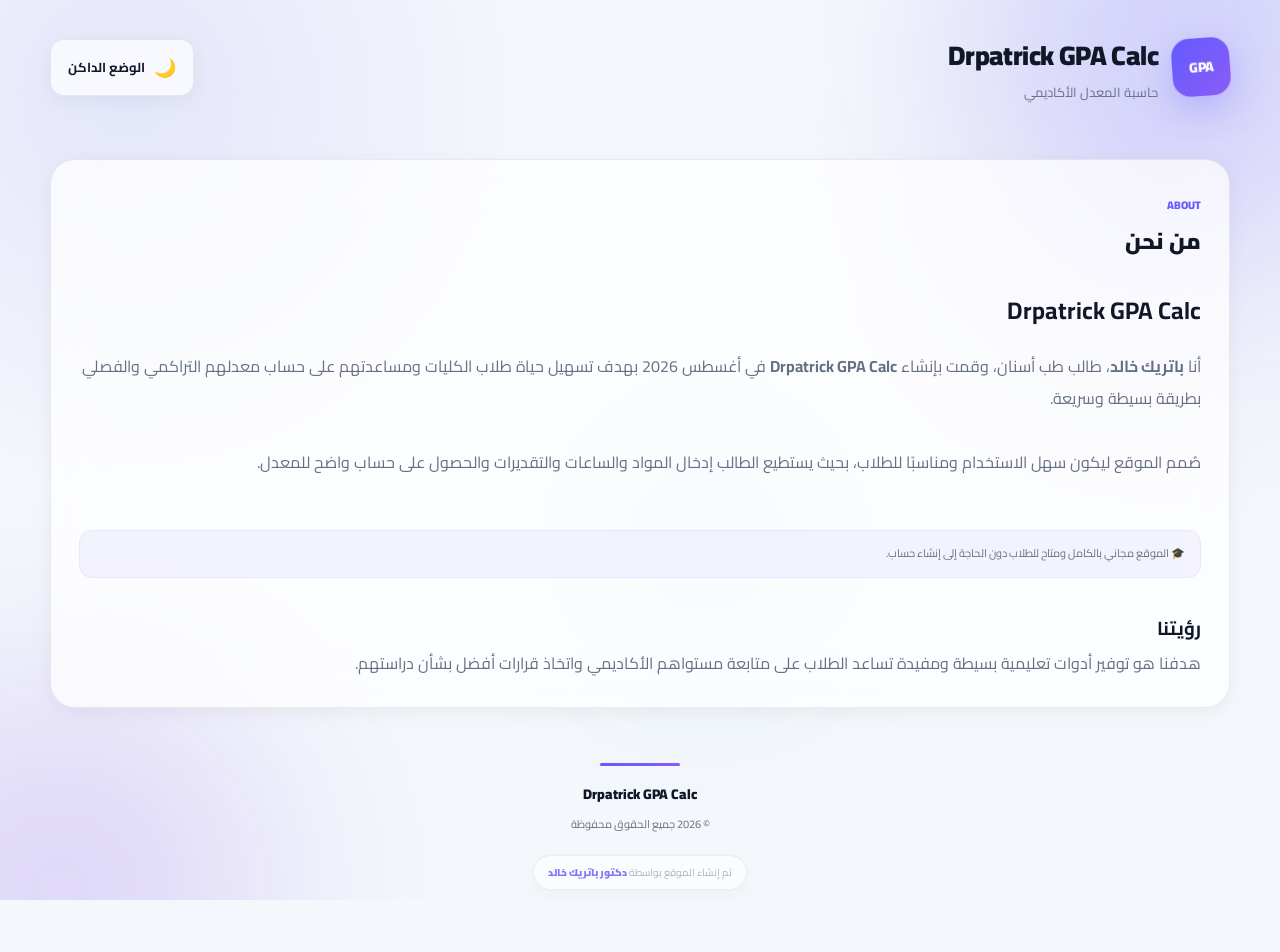
==== about.html @ 7ea022fc "Add About page" ====
<!DOCTYPE html>
<html lang="ar" dir="rtl">

<head>

    <meta charset="UTF-8">

    <meta
        name="viewport"
        content="width=device-width, initial-scale=1.0"
    >

    <meta
        name="description"
        content="من نحن - Drpatrick GPA Calc"
    >

    <title>من نحن | Drpatrick GPA Calc</title>

    <link
        rel="stylesheet"
        href="style.css"
    >

</head>


<body>

    <div class="background-effects">

        <div class="glow glow-1"></div>
        <div class="glow glow-2"></div>
        <div class="glow glow-3"></div>

    </div>


    <main class="app-container">


        <!-- HEADER -->

        <header class="app-header">

            <a
                href="index.html"
                class="brand"
                style="text-decoration:none;color:inherit;"
            >

                <div class="brand-icon">
                    GPA
                </div>

                <div class="brand-info">

                    <h1>
                        Drpatrick GPA Calc
                    </h1>

                    <p>
                        حاسبة المعدل الأكاديمي
                    </p>

                </div>

            </a>


            <button
                class="theme-toggle"
                id="themeToggle"
                type="button"
            >

                <span id="themeIcon">🌙</span>

                <span id="themeText">
                    الوضع الداكن
                </span>

            </button>

        </header>



        <!-- PAGE -->

        <section class="previous-gpa-section">

            <div class="section-header">

                <div>

                    <span class="section-kicker">
                        ABOUT
                    </span>

                    <h3>
                        من نحن
                    </h3>

                </div>

            </div>


            <div style="line-height:2;">

                <h2 style="margin-bottom:15px;">
                    Drpatrick GPA Calc
                </h2>

                <p style="color:var(--text-secondary);">

                    أنا <strong>باتريك خالد</strong>،
                    طالب طب أسنان، وقمت بإنشاء
                    <strong>Drpatrick GPA Calc</strong>
                    في أغسطس 2026 بهدف تسهيل حياة
                    طلاب الكليات ومساعدتهم على حساب
                    معدلهم التراكمي والفصلي بطريقة
                    بسيطة وسريعة.

                </p>


                <br>


                <p style="color:var(--text-secondary);">

                    صُمم الموقع ليكون سهل الاستخدام
                    ومناسبًا للطلاب، بحيث يستطيع الطالب
                    إدخال المواد والساعات والتقديرات
                    والحصول على حساب واضح للمعدل.

                </p>


                <br>


                <div class="previous-gpa-note">

                    🎓 الموقع مجاني بالكامل ومتاح
                    للطلاب دون الحاجة إلى إنشاء حساب.

                </div>


                <br>


                <h3>
                    رؤيتنا
                </h3>

                <p style="color:var(--text-secondary);">

                    هدفنا هو توفير أدوات تعليمية بسيطة
                    ومفيدة تساعد الطلاب على متابعة
                    مستواهم الأكاديمي واتخاذ قرارات
                    أفضل بشأن دراستهم.

                </p>

            </div>

        </section>



        <!-- FOOTER -->

        <footer class="app-footer">

            <div class="footer-line"></div>

            <p>
                Drpatrick GPA Calc
            </p>

            <span>
                © 2026 جميع الحقوق محفوظة
            </span>

        </footer>


    </main>


    <!-- WATERMARK -->

    <div class="watermark">

        تم إنشاء الموقع بواسطة
        <strong>
            دكتور باتريك خالد
        </strong>

    </div>


    <script>

        const themeToggle =
            document.getElementById("themeToggle");

        const themeIcon =
            document.getElementById("themeIcon");

        const themeText =
            document.getElementById("themeText");


        function updateThemeUI(isDark) {

            if (isDark) {

                themeIcon.textContent = "☀️";

                themeText.textContent =
                    "الوضع الفاتح";

            } else {

                themeIcon.textContent = "🌙";

                themeText.textContent =
                    "الوضع الداكن";

            }

        }


        function loadTheme() {

            const savedTheme =
                localStorage.getItem(
                    "drpatrick_gpa_theme"
                );

            const isDark =
                savedTheme === "dark";


            if (isDark) {

                document.body.classList.add(
                    "dark-mode"
                );

            }


            updateThemeUI(isDark);

        }


        themeToggle.addEventListener(
            "click",
            () => {

                const isDark =
                    document.body.classList.toggle(
                        "dark-mode"
                    );


                localStorage.setItem(
                    "drpatrick_gpa_theme",
                    isDark
                        ? "dark"
                        : "light"
                );


                updateThemeUI(isDark);

            }
        );


        loadTheme();

    </script>

</body>

</html>
---- style.css ----
/* =========================================================
   Drpatrick GPA Calc
   Premium Arabic UI
========================================================= */

@import url('https://fonts.googleapis.com/css2?family=Cairo:wght@400;500;600;700;800;900&display=swap');


/* =========================================================
   VARIABLES
========================================================= */

:root {

    --bg-main: #f4f7fb;
    --bg-secondary: #ffffff;

    --surface: rgba(255, 255, 255, .72);
    --surface-solid: #ffffff;

    --text-main: #101828;
    --text-secondary: #667085;
    --text-muted: #98a2b3;

    --border: rgba(16, 24, 40, .08);

    --primary: #635bff;
    --primary-dark: #4f46e5;
    --primary-light: #8b83ff;

    --success: #12b76a;
    --danger: #f04438;
    --warning: #f79009;

    --shadow-sm:
        0 5px 20px rgba(16, 24, 40, .05);

    --shadow-md:
        0 15px 45px rgba(16, 24, 40, .09);

    --shadow-lg:
        0 30px 80px rgba(16, 24, 40, .13);

    --radius-sm: 12px;
    --radius-md: 18px;
    --radius-lg: 25px;
    --radius-xl: 34px;

    --transition:
        .35s cubic-bezier(.4, 0, .2, 1);
}


/* =========================================================
   DARK MODE
========================================================= */

body.dark-mode {

    --bg-main: #070b16;
    --bg-secondary: #0c1220;

    --surface: rgba(15, 23, 42, .74);
    --surface-solid: #101827;

    --text-main: #f8fafc;
    --text-secondary: #aab4c5;
    --text-muted: #667085;

    --border: rgba(255, 255, 255, .08);

    --shadow-sm:
        0 5px 25px rgba(0, 0, 0, .25);

    --shadow-md:
        0 20px 50px rgba(0, 0, 0, .32);

    --shadow-lg:
        0 30px 90px rgba(0, 0, 0, .45);
}


/* =========================================================
   RESET
========================================================= */

* {

    margin: 0;
    padding: 0;

    box-sizing: border-box;
}


html {

    scroll-behavior: smooth;
}


body {

    min-height: 100vh;

    font-family:
        'Cairo',
        sans-serif;

    color: var(--text-main);

    background:

        radial-gradient(
            circle at 10% 10%,
            rgba(99, 91, 255, .11),
            transparent 28%
        ),

        radial-gradient(
            circle at 90% 20%,
            rgba(139, 92, 246, .09),
            transparent 25%
        ),

        var(--bg-main);

    overflow-x: hidden;

    transition:
        background var(--transition),
        color var(--transition);
}


button,
input,
select {

    font-family: inherit;
}


button {

    border: none;

    outline: none;

    cursor: pointer;
}


button:focus-visible,
input:focus-visible,
select:focus-visible {

    outline:
        3px solid
        rgba(99, 91, 255, .25);
}


/* =========================================================
   BACKGROUND
========================================================= */

.background-effects {

    position: fixed;

    inset: 0;

    pointer-events: none;

    overflow: hidden;

    z-index: -1;
}


.glow {

    position: absolute;

    width: 420px;
    height: 420px;

    border-radius: 50%;

    filter: blur(100px);

    opacity: .20;

    animation:
        floatingGlow 13s ease-in-out infinite alternate;
}


.glow-1 {

    top: -190px;
    right: -120px;

    background: #635bff;
}


.glow-2 {

    bottom: -200px;
    left: -150px;

    background: #8b5cf6;

    animation-delay: -4s;
}


.glow-3 {

    top: 45%;
    left: 45%;

    width: 260px;
    height: 260px;

    background: #06b6d4;

    opacity: .08;

    animation-delay: -8s;
}


@keyframes floatingGlow {

    0% {

        transform:
            translate(0, 0)
            scale(1);
    }

    50% {

        transform:
            translate(40px, -30px)
            scale(1.08);
    }

    100% {

        transform:
            translate(-30px, 35px)
            scale(.94);
    }
}


/* =========================================================
   CONTAINER
========================================================= */

.app-container {

    width:
        min(1180px, calc(100% - 32px));

    margin: 0 auto;

    padding:
        30px 0
        115px;
}


/* =========================================================
   HEADER
========================================================= */

.app-header {

    display: flex;

    align-items: center;

    justify-content: space-between;

    gap: 20px;

    margin-bottom: 55px;

    animation:
        slideDown .7s ease both;
}


@keyframes slideDown {

    from {

        opacity: 0;

        transform:
            translateY(-25px);
    }

    to {

        opacity: 1;

        transform:
            translateY(0);
    }
}


.brand {

    display: flex;

    align-items: center;

    gap: 14px;
}


.brand-icon {

    width: 58px;
    height: 58px;

    display: grid;

    place-items: center;

    border-radius: 18px;

    color: white;

    font-size: 14px;

    font-weight: 900;

    background:
        linear-gradient(
            135deg,
            var(--primary),
            #8b5cf6
        );

    box-shadow:
        0 12px 35px
        rgba(99, 91, 255, .3);

    transform:
        rotate(-4deg);

    transition: var(--transition);
}


.brand:hover .brand-icon {

    transform:
        rotate(0)
        scale(1.08);

    box-shadow:
        0 18px 45px
        rgba(99, 91, 255, .45);
}


.brand-info h1 {

    font-size:
        clamp(20px, 3vw, 27px);

    font-weight: 900;

    letter-spacing: -.6px;
}


.brand-info p {

    color:
        var(--text-secondary);

    font-size: 13px;
}


/* =========================================================
   THEME BUTTON
========================================================= */

.theme-toggle {

    display: flex;

    align-items: center;

    gap: 9px;

    padding:
        11px 17px;

    border-radius: 14px;

    color:
        var(--text-main);

    background:
        var(--surface);

    border:
        1px solid
        var(--border);

    backdrop-filter:
        blur(20px);

    box-shadow:
        var(--shadow-sm);

    font-size: 13px;

    font-weight: 700;

    transition:
        var(--transition);
}


.theme-toggle:hover {

    transform:
        translateY(-3px);

    border-color:
        rgba(99, 91, 255, .3);

    box-shadow:
        0 12px 30px
        rgba(99, 91, 255, .12);
}


.theme-toggle span:first-child {

    font-size: 18px;

    transition:
        transform .5s ease;
}


.theme-toggle:hover span:first-child {

    transform:
        rotate(25deg)
        scale(1.15);
}


/* =========================================================
   WELCOME
========================================================= */

.welcome-section {

    margin-bottom: 30px;

    animation:
        fadeUp .8s .1s ease both;
}


@keyframes fadeUp {

    from {

        opacity: 0;

        transform:
            translateY(25px);
    }

    to {

        opacity: 1;

        transform:
            translateY(0);
    }
}


.welcome-badge {

    display: inline-flex;

    padding:
        7px 14px;

    border-radius: 50px;

    color:
        var(--primary);

    background:
        rgba(99, 91, 255, .09);

    border:
        1px solid
        rgba(99, 91, 255, .14);

    font-size: 12px;

    font-weight: 800;

    margin-bottom: 14px;
}


.welcome-content h2 {

    font-size:
        clamp(30px, 6vw, 55px);

    line-height: 1.25;

    font-weight: 900;

    letter-spacing: -1.5px;
}


.welcome-content h2 span {

    display: block;

    background:
        linear-gradient(
            90deg,
            var(--primary),
            #8b5cf6,
            #06b6d4
        );

    background-size:
        200% auto;

    color: transparent;

    -webkit-background-clip: text;

    background-clip: text;

    animation:
        gradientMove 5s linear infinite;
}


@keyframes gradientMove {

    to {

        background-position:
            200% center;
    }
}


.welcome-content p {

    max-width: 650px;

    color:
        var(--text-secondary);

    font-size: 15px;

    line-height: 1.9;

    margin-top: 12px;
}


/* =========================================================
   RESULT CARD
========================================================= */

.result-card {

    position: relative;

    display: flex;

    align-items: center;

    justify-content: space-between;

    gap: 30px;

    padding:
        38px 42px;

    margin-bottom: 22px;

    overflow: hidden;

    border-radius:
        var(--radius-xl);

    color: white;

    background:
        linear-gradient(
            135deg,
            #635bff,
            #4f46e5
        );

    box-shadow:
        0 25px 65px
        rgba(99, 91, 255, .25);

    animation:
        fadeUp .8s .2s ease both;
}


.result-card::before {

    content: "";

    position: absolute;

    width: 350px;
    height: 350px;

    border-radius: 50%;

    border:
        1px solid
        rgba(255,255,255,.12);

    left: -120px;
    bottom: -210px;
}


.result-card::after {

    content: "";

    position: absolute;

    width: 240px;
    height: 240px;

    border-radius: 50%;

    border:
        1px solid
        rgba(255,255,255,.10);

    right: 20%;
    top: -170px;
}


.result-info {

    position: relative;

    z-index: 2;
}


.result-label {

    font-size: 14px;

    opacity: .78;

    font-weight: 600;
}


.gpa-value {

    display: flex;

    align-items: baseline;

    gap: 8px;

    margin-top: 5px;
}


.gpa-value strong {

    font-size:
        clamp(52px, 9vw, 82px);

    line-height: 1;

    font-weight: 900;

    letter-spacing: -4px;
}


.gpa-value span {

    font-size: 18px;

    opacity: .65;

    font-weight: 700;
}


.result-info p {

    margin-top: 8px;

    font-size: 13px;

    opacity: .72;
}


/* =========================================================
   GPA CIRCLE
========================================================= */

.gpa-circle {

    position: relative;

    width: 150px;
    height: 150px;

    flex-shrink: 0;

    display: grid;

    place-items: center;

    border-radius: 50%;

    background:
        conic-gradient(
            rgba(255,255,255,.95) 0deg,
            rgba(255,255,255,.12) 0deg
        );

    z-index: 2;

    transition:
        transform .5s ease;
}


.gpa-circle:hover {

    transform:
        rotate(8deg)
        scale(1.05);
}


.circle-inner {

    width: 122px;
    height: 122px;

    display: grid;

    place-items: center;

    border-radius: 50%;

    background:
        rgba(78,68,180,.9);

    backdrop-filter:
        blur(10px);
}


.circle-inner span {

    font-size: 22px;

    font-weight: 900;
}


/* =========================================================
   STATISTICS
========================================================= */

.statistics-grid {

    display: grid;

    grid-template-columns:
        repeat(3, 1fr);

    gap: 16px;

    margin-bottom: 28px;

    animation:
        fadeUp .8s .3s ease both;
}


.stat-card {

    display: flex;

    align-items: center;

    gap: 15px;

    padding: 22px;

    border-radius:
        var(--radius-md);

    background:
        var(--surface);

    border:
        1px solid
        var(--border);

    backdrop-filter:
        blur(20px);

    box-shadow:
        var(--shadow-sm);

    transition:
        var(--transition);
}


.stat-card:hover {

    transform:
        translateY(-6px);

    box-shadow:
        var(--shadow-md);

    border-color:
        rgba(99,91,255,.18);
}


.stat-icon {

    width: 48px;
    height: 48px;

    display: grid;

    place-items: center;

    border-radius: 15px;

    background:
        rgba(99,91,255,.10);

    font-size: 21px;

    transition:
        var(--transition);
}


.stat-card:hover .stat-icon {

    transform:
        scale(1.1)
        rotate(-5deg);
}


.stat-card span {

    display: block;

    color:
        var(--text-secondary);

    font-size: 12px;
}


.stat-card strong {

    display: block;

    font-size: 21px;

    font-weight: 900;
}


/* =========================================================
   ALL SECTIONS
========================================================= */

.previous-gpa-section,
.subjects-section,
.calculation-details,
.grading-section {

    padding: 28px;

    border-radius:
        var(--radius-lg);

    background:
        var(--surface);

    border:
        1px solid
        var(--border);

    backdrop-filter:
        blur(22px);

    box-shadow:
        var(--shadow-sm);

    margin-bottom: 24px;

    animation:
        fadeUp .8s .4s ease both;
}


.section-header {

    display: flex;

    align-items: center;

    justify-content: space-between;

    gap: 20px;

    margin-bottom: 25px;
}


.section-kicker {

    color:
        var(--primary);

    font-size: 11px;

    font-weight: 900;
}


.section-header h3 {

    font-size: 22px;

    font-weight: 900;

    margin-top: 2px;
}


/* =========================================================
   PREVIOUS GPA
========================================================= */

.previous-gpa-grid {

    display: grid;

    grid-template-columns:
        repeat(2, 1fr);

    gap: 18px;
}


.field-group label {

    display: block;

    margin-bottom: 7px;

    color:
        var(--text-secondary);

    font-size: 12px;

    font-weight: 800;
}


.field-group input,
.field-group select {

    width: 100%;

    height: 48px;

    padding:
        0 14px;

    border-radius: 13px;

    border:
        1px solid
        var(--border);

    outline: none;

    color:
        var(--text-main);

    background:
        var(--bg-main);

    font-size: 13px;

    font-weight: 600;

    transition:
        var(--transition);
}


.field-group input::placeholder {

    color:
        var(--text-muted);
}


.field-group input:focus,
.field-group select:focus {

    border-color:
        var(--primary);

    box-shadow:
        0 0 0 4px
        rgba(99,91,255,.08);
}


.field-group small {

    display: block;

    color:
        var(--text-muted);

    font-size: 10px;

    margin-top: 6px;
}


.previous-gpa-note {

    display: flex;

    align-items: center;

    gap: 10px;

    margin-top: 20px;

    padding: 13px 15px;

    border-radius: 13px;

    color:
        var(--text-secondary);

    background:
        rgba(99,91,255,.06);

    border:
        1px solid
        rgba(99,91,255,.08);

    font-size: 11px;

    line-height: 1.8;
}


.previous-gpa-note:first-letter {

    font-size: 17px;
}


/* =========================================================
   SUBJECTS
========================================================= */

.subjects-container {

    width: 100%;
}


.primary-button {

    display: flex;

    align-items: center;

    justify-content: center;

    gap: 8px;

    padding:
        12px 18px;

    border-radius: 14px;

    color: white;

    background:
        linear-gradient(
            135deg,
            var(--primary),
            var(--primary-dark)
        );

    box-shadow:
        0 8px 25px
        rgba(99,91,255,.22);

    font-size: 13px;

    font-weight: 800;

    transition:
        var(--transition);
}


.primary-button span {

    font-size: 20px;
}


.primary-button:hover {

    transform:
        translateY(-3px);

    box-shadow:
        0 15px 35px
        rgba(99,91,255,.35);
}


.primary-button:active {

    transform:
        scale(.97);
}


/* =========================================================
   EMPTY STATE
========================================================= */

.empty-state {

    text-align: center;

    padding:
        55px 20px;

    border:
        1px dashed
        var(--border);

    border-radius:
        var(--radius-md);

    background:
        rgba(99,91,255,.025);
}


.empty-icon {

    width: 72px;
    height: 72px;

    display: grid;

    place-items: center;

    margin:
        0 auto 15px;

    border-radius: 22px;

    background:
        rgba(99,91,255,.09);

    font-size: 30px;

    animation:
        floatingBook 3s ease-in-out infinite;
}


@keyframes floatingBook {

    0%,100% {

        transform:
            translateY(0);
    }

    50% {

        transform:
            translateY(-8px);
    }
}


.empty-state h4 {

    font-size: 17px;

    font-weight: 900;
}


.empty-state p {

    color:
        var(--text-secondary);

    font-size: 13px;

    margin:
        5px 0 18px;
}


.secondary-button {

    padding:
        11px 18px;

    border-radius: 13px;

    color:
        var(--primary);

    background:
        rgba(99,91,255,.09);

    font-size: 13px;

    font-weight: 800;

    transition:
        var(--transition);
}


.secondary-button:hover {

    transform:
        translateY(-2px);

    background:
        rgba(99,91,255,.16);
}


/* =========================================================
   SUBJECT CARD
========================================================= */

.subject-card {

    display: grid;

    grid-template-columns:
        1.4fr
        .7fr
        .8fr
        auto;

    align-items: end;

    gap: 15px;

    padding: 18px;

    margin-bottom: 12px;

    border-radius: 18px;

    background:
        var(--surface-solid);

    border:
        1px solid
        var(--border);

    box-shadow:
        0 5px 18px
        rgba(16,24,40,.04);

    animation:
        subjectAppear .45s ease both;

    transition:
        var(--transition);
}


@keyframes subjectAppear {

    from {

        opacity: 0;

        transform:
            translateX(20px)
            scale(.98);
    }

    to {

        opacity: 1;

        transform:
            translateX(0)
            scale(1);
    }
}


.subject-card:hover {

    transform:
        translateY(-3px);

    box-shadow:
        var(--shadow-md);

    border-color:
        rgba(99,91,255,.16);
}


.delete-subject {

    width: 46px;
    height: 46px;

    display: grid;

    place-items: center;

    border-radius: 12px;

    color:
        var(--danger);

    background:
        rgba(240,68,56,.08);

    font-size: 18px;

    transition:
        var(--transition);
}


.delete-subject:hover {

    transform:
        scale(1.08)
        rotate(6deg);

    background:
        rgba(240,68,56,.15);
}


/* =========================================================
   CALCULATION DETAILS
========================================================= */

.calculation-details {

    position: relative;

    overflow: hidden;
}


.calculation-details::before {

    content: "";

    position: absolute;

    width: 180px;
    height: 180px;

    border-radius: 50%;

    background:
        rgba(99,91,255,.05);

    left: -80px;
    bottom: -100px;

    pointer-events: none;
}


.calculation-grid {

    display: grid;

    grid-template-columns:
        repeat(4, 1fr);

    gap: 12px;
}


.calculation-item {

    position: relative;

    padding:
        20px 15px;

    text-align: center;

    border-radius: 17px;

    background:
        var(--bg-main);

    border:
        1px solid
        var(--border);

    overflow: hidden;

    transition:
        var(--transition);
}


.calculation-item::before {

    content: "";

    position: absolute;

    top: 0;
    right: 0;

    width: 100%;
    height: 3px;

    background:
        linear-gradient(
            90deg,
            var(--primary),
            #8b5cf6
        );

    transform:
        scaleX(0);

    transform-origin:
        right;

    transition:
        transform .4s ease;
}


.calculation-item:hover {

    transform:
        translateY(-5px);

    box-shadow:
        var(--shadow-sm);
}


.calculation-item:hover::before {

    transform:
        scaleX(1);
}


.calculation-item span {

    display: block;

    color:
        var(--text-secondary);

    font-size: 11px;

    font-weight: 700;

    margin-bottom: 7px;
}


.calculation-item strong {

    display: block;

    color:
        var(--primary);

    font-size: 26px;

    font-weight: 900;
}


/* =========================================================
   ACTIONS
========================================================= */

.actions-section {

    display: flex;

    align-items: center;

    justify-content: center;

    gap: 12px;

    margin:
        28px 0;

    animation:
        fadeUp .8s .5s ease both;
}


.calculate-button {

    position: relative;

    overflow: hidden;

    display: flex;

    align-items: center;

    justify-content: center;

    gap: 10px;

    min-width: 230px;

    padding:
        16px 25px;

    border-radius: 16px;

    color: white;

    background:
        linear-gradient(
            135deg,
            var(--primary),
            #7c3aed
        );

    box-shadow:
        0 12px 35px
        rgba(99,91,255,.28);

    font-size: 14px;

    font-weight: 900;

    transition:
        var(--transition);
}


.calculate-button::before {

    content: "";

    position: absolute;

    top: 0;
    right: -100%;

    width: 70%;
    height: 100%;

    background:
        linear-gradient(
            90deg,
            transparent,
            rgba(255,255,255,.2),
            transparent
        );

    transform:
        skewX(-20deg);

    transition:
        right .7s ease;
}


.calculate-button:hover::before {

    right: 130%;
}


.calculate-button:hover {

    transform:
        translateY(-4px);

    box-shadow:
        0 18px 45px
        rgba(99,91,255,.4);
}


.calculate-button:active {

    transform:
        scale(.97);
}


.button-icon {

    font-size: 19px;
}


.reset-button {

    display: flex;

    align-items: center;

    justify-content: center;

    gap: 7px;

    padding:
        15px 20px;

    border-radius: 15px;

    color:
        var(--text-secondary);

    background:
        var(--surface);

    border:
        1px solid
        var(--border);

    font-size: 13px;

    font-weight: 800;

    transition:
        var(--transition);
}


.reset-button:hover {

    color:
        var(--danger);

    border-color:
        rgba(240,68,56,.2);

    background:
        rgba(240,68,56,.06);

    transform:
        translateY(-3px);
}


.reset-button span {

    font-size: 19px;

    transition:
        transform .6s ease;
}


.reset-button:hover span {

    transform:
        rotate(-180deg);
}


/* =========================================================
   GRADING
========================================================= */

.grades-grid {

    display: grid;

    grid-template-columns:
        repeat(5, 1fr);

    gap: 10px;
}


.grade-item {

    padding:
        15px 10px;

    text-align: center;

    border-radius: 14px;

    background:
        var(--bg-main);

    border:
        1px solid
        var(--border);

    transition:
        var(--transition);
}


.grade-item:hover {

    transform:
        translateY(-5px);

    background:
        rgba(99,91,255,.07);

    border-color:
        rgba(99,91,255,.25);

    box-shadow:
        0 10px 25px
        rgba(99,91,255,.08);
}


.grade-item strong {

    display: block;

    color:
        var(--primary);

    font-size: 17px;

    font-weight: 900;
}


.grade-item span {

    display: block;

    color:
        var(--text-secondary);

    font-size: 11px;
}


/* =========================================================
   FOOTER
========================================================= */

.app-footer {

    text-align: center;

    margin-top: 55px;

    color:
        var(--text-secondary);
}


.footer-line {

    width: 80px;
    height: 3px;

    margin:
        0 auto 15px;

    border-radius: 50px;

    background:
        linear-gradient(
            90deg,
            var(--primary),
            #8b5cf6
        );
}


.app-footer p {

    color:
        var(--text-main);

    font-size: 14px;

    font-weight: 900;
}


.app-footer span {

    font-size: 11px;
}


/* =========================================================
   WATERMARK
========================================================= */

.watermark {

    position: fixed;

    left: 50%;
    bottom: 10px;

    transform:
        translateX(-50%);

    z-index: 50;

    width: max-content;

    max-width:
        calc(100% - 30px);

    padding:
        7px 14px;

    border-radius: 50px;

    color:
        var(--text-muted);

    background:
        var(--surface);

    border:
        1px solid
        var(--border);

    backdrop-filter:
        blur(15px);

    box-shadow:
        0 5px 20px
        rgba(0,0,0,.05);

    font-size: 10px;

    opacity: .82;

    pointer-events: none;
}


.watermark strong {

    color:
        var(--primary);

    font-weight: 900;
}


/* =========================================================
   TOAST
========================================================= */

.toast {

    position: fixed;

    left: 25px;
    bottom: 25px;

    display: flex;

    align-items: center;

    gap: 10px;

    max-width:
        calc(100% - 50px);

    padding:
        13px 17px;

    border-radius: 14px;

    color:
        var(--text-main);

    background:
        var(--surface-solid);

    border:
        1px solid
        var(--border);

    box-shadow:
        0 15px 40px
        rgba(0,0,0,.15);

    backdrop-filter:
        blur(20px);

    font-size: 12px;

    font-weight: 700;

    transform:
        translateY(120px);

    opacity: 0;

    pointer-events: none;

    transition:
        .4s cubic-bezier(.4,0,.2,1);

    z-index: 100;
}


.toast.show {

    transform:
        translateY(0);

    opacity: 1;
}


#toastIcon {

    width: 25px;
    height: 25px;

    display: grid;

    place-items: center;

    border-radius: 50%;

    color: white;

    background:
        var(--success);

    font-size: 12px;
}


/* =========================================================
   SCROLLBAR
========================================================= */

::-webkit-scrollbar {

    width: 8px;
}


::-webkit-scrollbar-track {

    background:
        var(--bg-main);
}


::-webkit-scrollbar-thumb {

    border-radius: 50px;

    background:
        linear-gradient(
            var(--primary),
            #8b5cf6
        );
}


/* =========================================================
   SELECTION
========================================================= */

::selection {

    color: white;

    background:
        var(--primary);
}


/* =========================================================
   TABLET
========================================================= */

@media (max-width: 900px) {

    .app-container {

        width:
            min(100% - 24px, 760px);
    }


    .subject-card {

        grid-template-columns:
            1fr 1fr;
    }


    .delete-subject {

        width: 100%;
    }


    .calculation-grid {

        grid-template-columns:
            repeat(2, 1fr);
    }


    .grades-grid {

        grid-template-columns:
            repeat(5, 1fr);
    }

}


/* =========================================================
   MOBILE
========================================================= */

@media (max-width: 600px) {

    .app-container {

        width:
            calc(100% - 18px);

        padding:
            15px 0 90px;
    }


    .app-header {

        align-items:
            flex-start;

        margin-bottom: 32px;
    }


    .brand-icon {

        width: 48px;
        height: 48px;

        border-radius: 15px;

        font-size: 11px;
    }


    .brand-info h1 {

        font-size: 18px;
    }


    .brand-info p {

        font-size: 10px;
    }


    .theme-toggle {

        padding:
            9px 11px;

        font-size: 0;
    }


    .theme-toggle span:first-child {

        font-size: 18px;
    }


    .welcome-content h2 {

        font-size: 31px;
    }


    .welcome-content p {

        font-size: 12px;
    }


    .result-card {

        flex-direction: column;

        align-items:
            flex-start;

        padding:
            28px 24px;

        border-radius: 25px;
    }


    .gpa-value strong {

        font-size: 62px;
    }


    .gpa-circle {

        align-self: center;

        width: 130px;
        height: 130px;
    }


    .circle-inner {

        width: 104px;
        height: 104px;
    }


    .statistics-grid {

        grid-template-columns:
            1fr;
    }


    .previous-gpa-section,
    .subjects-section,
    .calculation-details,
    .grading-section {

        padding: 18px;

        border-radius: 21px;
    }


    .section-header {

        align-items:
            flex-start;

        flex-direction:
            column;
    }


    .section-header h3 {

        font-size: 19px;
    }


    .primary-button {

        width: 100%;
    }


    .previous-gpa-grid {

        grid-template-columns:
            1fr;
    }


    .subject-card {

        grid-template-columns:
            1fr;

        padding: 15px;
    }


    .delete-subject {

        width: 100%;
    }


    .calculation-grid {

        grid-template-columns:
            1fr 1fr;
    }


    .calculation-item strong {

        font-size: 22px;
    }


    .actions-section {

        flex-direction: column;
    }


    .calculate-button,
    .reset-button {

        width: 100%;
    }


    .grades-grid {

        grid-template-columns:
            repeat(2, 1fr);
    }


    .watermark {

        bottom: 6px;

        font-size: 8px;

        padding:
            6px 10px;
    }


    .toast {

        left: 10px;
        right: 10px;

        bottom: 65px;

        max-width:
            none;
    }

}


/* =========================================================
   SMALL PHONES
========================================================= */

@media (max-width: 380px) {

    .welcome-content h2 {

        font-size: 27px;
    }


    .gpa-value strong {

        font-size: 55px;
    }


    .calculation-grid {

        grid-template-columns:
            1fr;
    }


    .result-card {

        padding:
            24px 19px;
    }

}


/* =========================================================
   REDUCED MOTION
========================================================= */

@media (prefers-reduced-motion: reduce) {

    *,
    *::before,
    *::after {

        animation-duration:
            .01ms !important;

        animation-iteration-count:
            1 !important;

        scroll-behavior:
            auto !important;

        transition-duration:
            .01ms !important;
    }

}
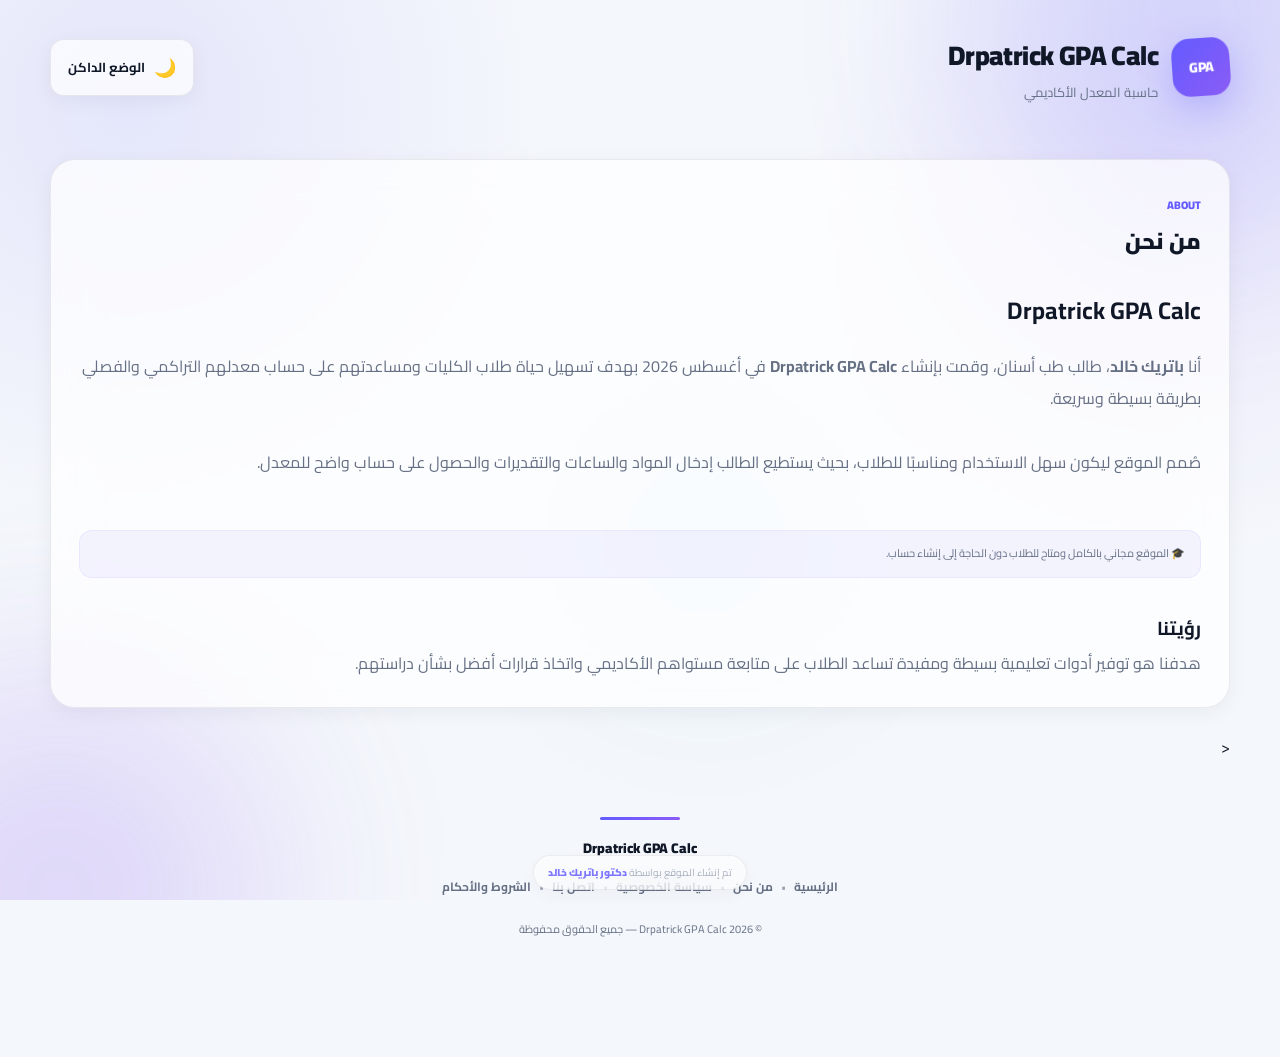
==== commit 7f94f489: "Refactor footer layout and content in about.html" ====
--- a/about.html
+++ b/about.html
@@ -174,21 +174,122 @@
 
         <!-- FOOTER -->
 
-        <footer class="app-footer">
-
-            <div class="footer-line"></div>
-
-            <p>
-                Drpatrick GPA Calc
-            </p>
-
-            <span>
-                © 2026 جميع الحقوق محفوظة
-            </span>
-
-        </footer>
-
-
+        <<!-- FOOTER -->
+
+<footer class="app-footer">
+
+    <div class="footer-line"></div>
+
+    <p>
+        Drpatrick GPA Calc
+    </p>
+
+
+    <div
+        style="
+            display:flex;
+            justify-content:center;
+            align-items:center;
+            flex-wrap:wrap;
+            gap:8px;
+            margin:14px 0;
+        "
+    >
+
+        <a
+            href="index.html"
+            style="
+                color:var(--text-secondary);
+                text-decoration:none;
+                font-size:12px;
+                font-weight:700;
+            "
+        >
+            الرئيسية
+        </a>
+
+
+        <span style="color:var(--text-muted);">
+            •
+        </span>
+
+
+        <a
+            href="about.html"
+            style="
+                color:var(--text-secondary);
+                text-decoration:none;
+                font-size:12px;
+                font-weight:700;
+            "
+        >
+            من نحن
+        </a>
+
+
+        <span style="color:var(--text-muted);">
+            •
+        </span>
+
+
+        <a
+            href="privacy.html"
+            style="
+                color:var(--text-secondary);
+                text-decoration:none;
+                font-size:12px;
+                font-weight:700;
+            "
+        >
+            سياسة الخصوصية
+        </a>
+
+
+        <span style="color:var(--text-muted);">
+            •
+        </span>
+
+
+        <a
+            href="contact.html"
+            style="
+                color:var(--text-secondary);
+                text-decoration:none;
+                font-size:12px;
+                font-weight:700;
+            "
+        >
+            اتصل بنا
+        </a>
+
+
+        <span style="color:var(--text-muted);">
+            •
+        </span>
+
+
+        <a
+            href="terms.html"
+            style="
+                color:var(--text-secondary);
+                text-decoration:none;
+                font-size:12px;
+                font-weight:700;
+            "
+        >
+            الشروط والأحكام
+        </a>
+
+    </div>
+
+
+    <span>
+        © 2026 Drpatrick GPA Calc
+        — جميع الحقوق محفوظة
+    </span>
+
+</footer>
+        
     </main>
 
 
